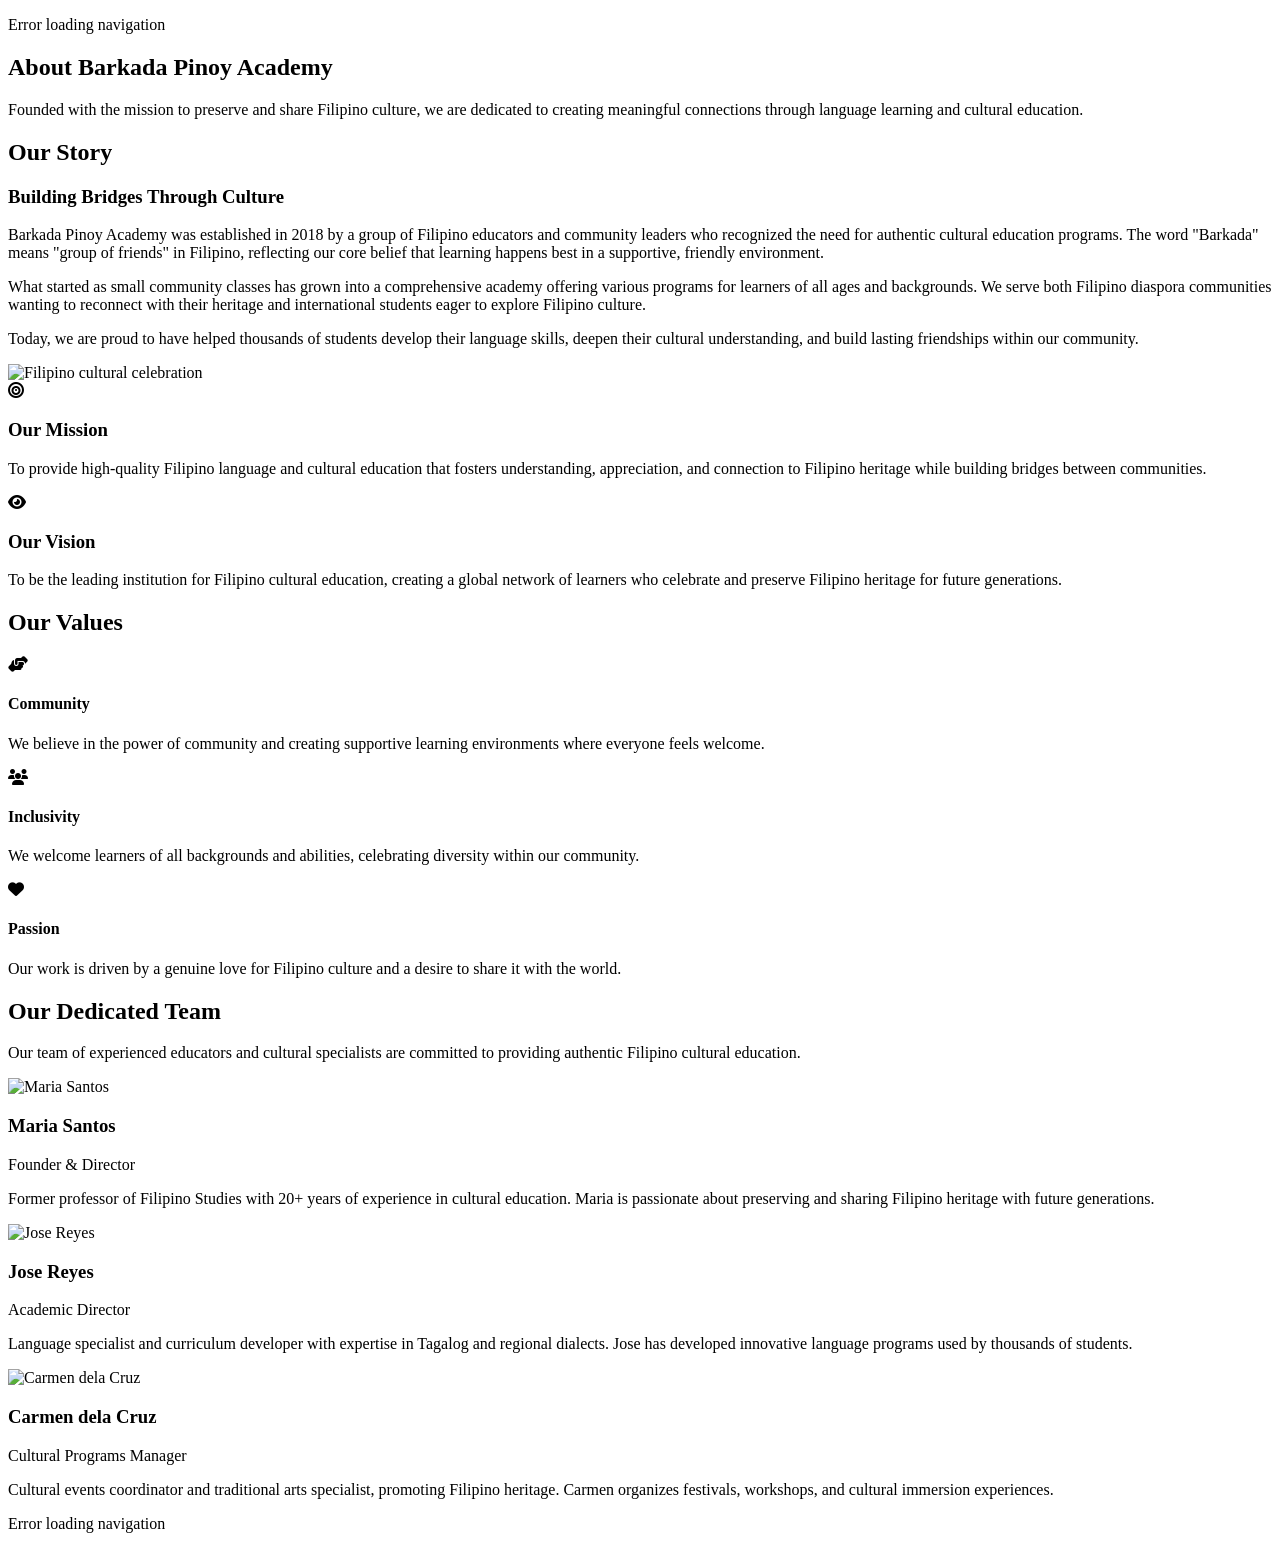
==== about.html @ 8d1f1715 "Remove Pages directory" ====
<!DOCTYPE html>
<html lang="en">
<head>
    <meta charset="UTF-8">
    <meta name="viewport" content="width=device-width, initial-scale=1.0">
    <title>Barkada Pinoy Academy</title>
    
    <link rel="stylesheet" href="../../barkada-pinoy-academy/main.css">

    <link rel="stylesheet" href="https://cdnjs.cloudflare.com/ajax/libs/font-awesome/6.4.0/css/all.min.css">
    <link rel="preconnect" href="https://fonts.googleapis.com">
    <link rel="preconnect" href="https://fonts.gstatic.com" crossorigin>
    <link href="https://fonts.googleapis.com/css2?family=Roboto:ital,wght@0,300;0,400;0,500;0,700;1,300;1,400;1,500&display=swap" rel="stylesheet">
    <link rel="stylesheet" href="https://cdnjs.cloudflare.com/ajax/libs/font-awesome/6.4.0/css/all.min.css">

    <!-- Load the header script -->
    <script src="../header-loader.js"></script>

    <!-- Load the footer script -->
    <script src="../footer-loader.js"></script>
    
</head>
<body>
    <!-- Header -->
    <div id="header-container">
    </div>

     <!-- Page Header -->
    <section class="page-header">
        <div class="container">
            <h1>About Barkada Pinoy Academy</h1>
            <p>Founded with the mission to preserve and share Filipino culture, we are dedicated to creating meaningful connections through language learning and cultural education.</p>
        </div>
    </section>

    <!-- About Content -->
    <section class="about-content">
        <div class="container">
            <!-- Our Story Section -->
            <div class="story-section">
                <div class="section-title">
                    <h2>Our Story</h2>
                </div>
                <div class="story-content">
                    <div class="story-text">
                        <h3>Building Bridges Through Culture</h3>
                        <p>Barkada Pinoy Academy was established in 2018 by a group of Filipino educators and community leaders who recognized the need for authentic cultural education programs. The word "Barkada" means "group of friends" in Filipino, reflecting our core belief that learning happens best in a supportive, friendly environment.</p>
                        <p>What started as small community classes has grown into a comprehensive academy offering various programs for learners of all ages and backgrounds. We serve both Filipino diaspora communities wanting to reconnect with their heritage and international students eager to explore Filipino culture.</p>
                        <p>Today, we are proud to have helped thousands of students develop their language skills, deepen their cultural understanding, and build lasting friendships within our community.</p>
                    </div>
                    <div class="story-image">
                        <img src="https://images.unsplash.com/photo-1581091226033-d5c48150dbaa?ixlib=rb-4.0.3&ixid=M3wxMjA3fDB8MHxwaG90by1wYWdlfHx8fGVufDB8fHx8fA%3D%3D&auto=format&fit=crop&w=1000&q=80" alt="Filipino cultural celebration">
                    </div>
                </div>
            </div>

            <div class="divider"></div>

            <!-- Mission and Vision -->
            <div class="features-grid">
                <div class="feature-card">
                    <div class="feature-icon">
                        <i class="fas fa-bullseye"></i>
                    </div>
                    <h3>Our Mission</h3>
                    <p>To provide high-quality Filipino language and cultural education that fosters understanding, appreciation, and connection to Filipino heritage while building bridges between communities.</p>
                </div>
                <div class="feature-card">
                    <div class="feature-icon">
                        <i class="fas fa-eye"></i>
                    </div>
                    <h3>Our Vision</h3>
                    <p>To be the leading institution for Filipino cultural education, creating a global network of learners who celebrate and preserve Filipino heritage for future generations.</p>
                </div>
            </div>
        </div>

            <!-- Values Section -->
    <section>
        <div class="container">
            <div class="section-title">
                <h2>Our Values</h2>
            </div>
            <div class="features-grid">
                <div class="feature-card">
                    <div class="feature-icon">
                        <i class="fas fa-hands-helping"></i>
                    </div>
                    <h4>Community</h4>
                    <p>We believe in the power of community and creating supportive learning environments where everyone feels welcome.</p>
                </div>
                <!-- <div class="feature-card">
                    <div class="feature-icon">
                        <i class="fas fa-book-open"></i>
                    </div>
                    <h4>Authenticity</h4>
                    <p>We are committed to providing authentic cultural experiences and accurate language instruction.</p>
                </div> -->
                <div class="feature-card">
                    <div class="feature-icon">
                        <i class="fas fa-users"></i>
                    </div>
                    <h4>Inclusivity</h4>
                    <p>We welcome learners of all backgrounds and abilities, celebrating diversity within our community.</p>
                </div>
                <div class="feature-card">
                    <div class="feature-icon">
                        <i class="fas fa-heart"></i>
                    </div>
                    <h4>Passion</h4>
                    <p>Our work is driven by a genuine love for Filipino culture and a desire to share it with the world.</p>
                </div>
            </div>
        </div>
    </section>

    <!-- Team Section -->
    <section>
        <div class="container">
            <div class="section-title">
                <h2>Our Dedicated Team</h2>
                <p>Our team of experienced educators and cultural specialists are committed to providing authentic Filipino cultural education.</p>
            </div>
            <div class="features-grid">
                <div class="team-member">
                    <img src="https://images.unsplash.com/photo-1580489944761-15a19d654956?ixlib=rb-4.0.3&ixid=M3wxMjA3fDB8MHxwaG90by1wYWdlfHx8fGVufDB8fHx8fA%3D%3D&auto=format&fit=crop&w=500&q=80" alt="Maria Santos" class="member-photo">
                    <h3>Maria Santos</h3>
                    <span class="position">Founder & Director</span>
                    <p>Former professor of Filipino Studies with 20+ years of experience in cultural education. Maria is passionate about preserving and sharing Filipino heritage with future generations.</p>
                </div>
                <div class="team-member">
                    <img src="https://images.unsplash.com/photo-1507003211169-0a1dd7228f2d?ixlib=rb-4.0.3&ixid=M3wxMjA3fDB8MHxwaG90by1wYWdlfHx8fGVufDB8fHx8fA%3D%3D&auto=format&fit=crop&w=500&q=80" alt="Jose Reyes" class="member-photo">
                    <h3>Jose Reyes</h3>
                    <span class="position">Academic Director</span>
                    <p>Language specialist and curriculum developer with expertise in Tagalog and regional dialects. Jose has developed innovative language programs used by thousands of students.</p>
                </div>
                <div class="team-member">
                    <img src="https://images.unsplash.com/photo-1544005313-94ddf0286df2?ixlib=rb-4.0.3&ixid=M3wxMjA3fDB8MHxwaG90by1wYWdlfHx8fGVufDB8fHx8fA%3D%3D&auto=format&fit=crop&w=500&q=80" alt="Carmen dela Cruz" class="member-photo">
                    <h3>Carmen dela Cruz</h3>
                    <span class="position">Cultural Programs Manager</span>
                    <p>Cultural events coordinator and traditional arts specialist, promoting Filipino heritage. Carmen organizes festivals, workshops, and cultural immersion experiences.</p>
                </div>
            </div>
        </div>
    </section>
    </section>

    <!-- Footer -->
    <div id="footer-container">
    </div>
</body>
</html>
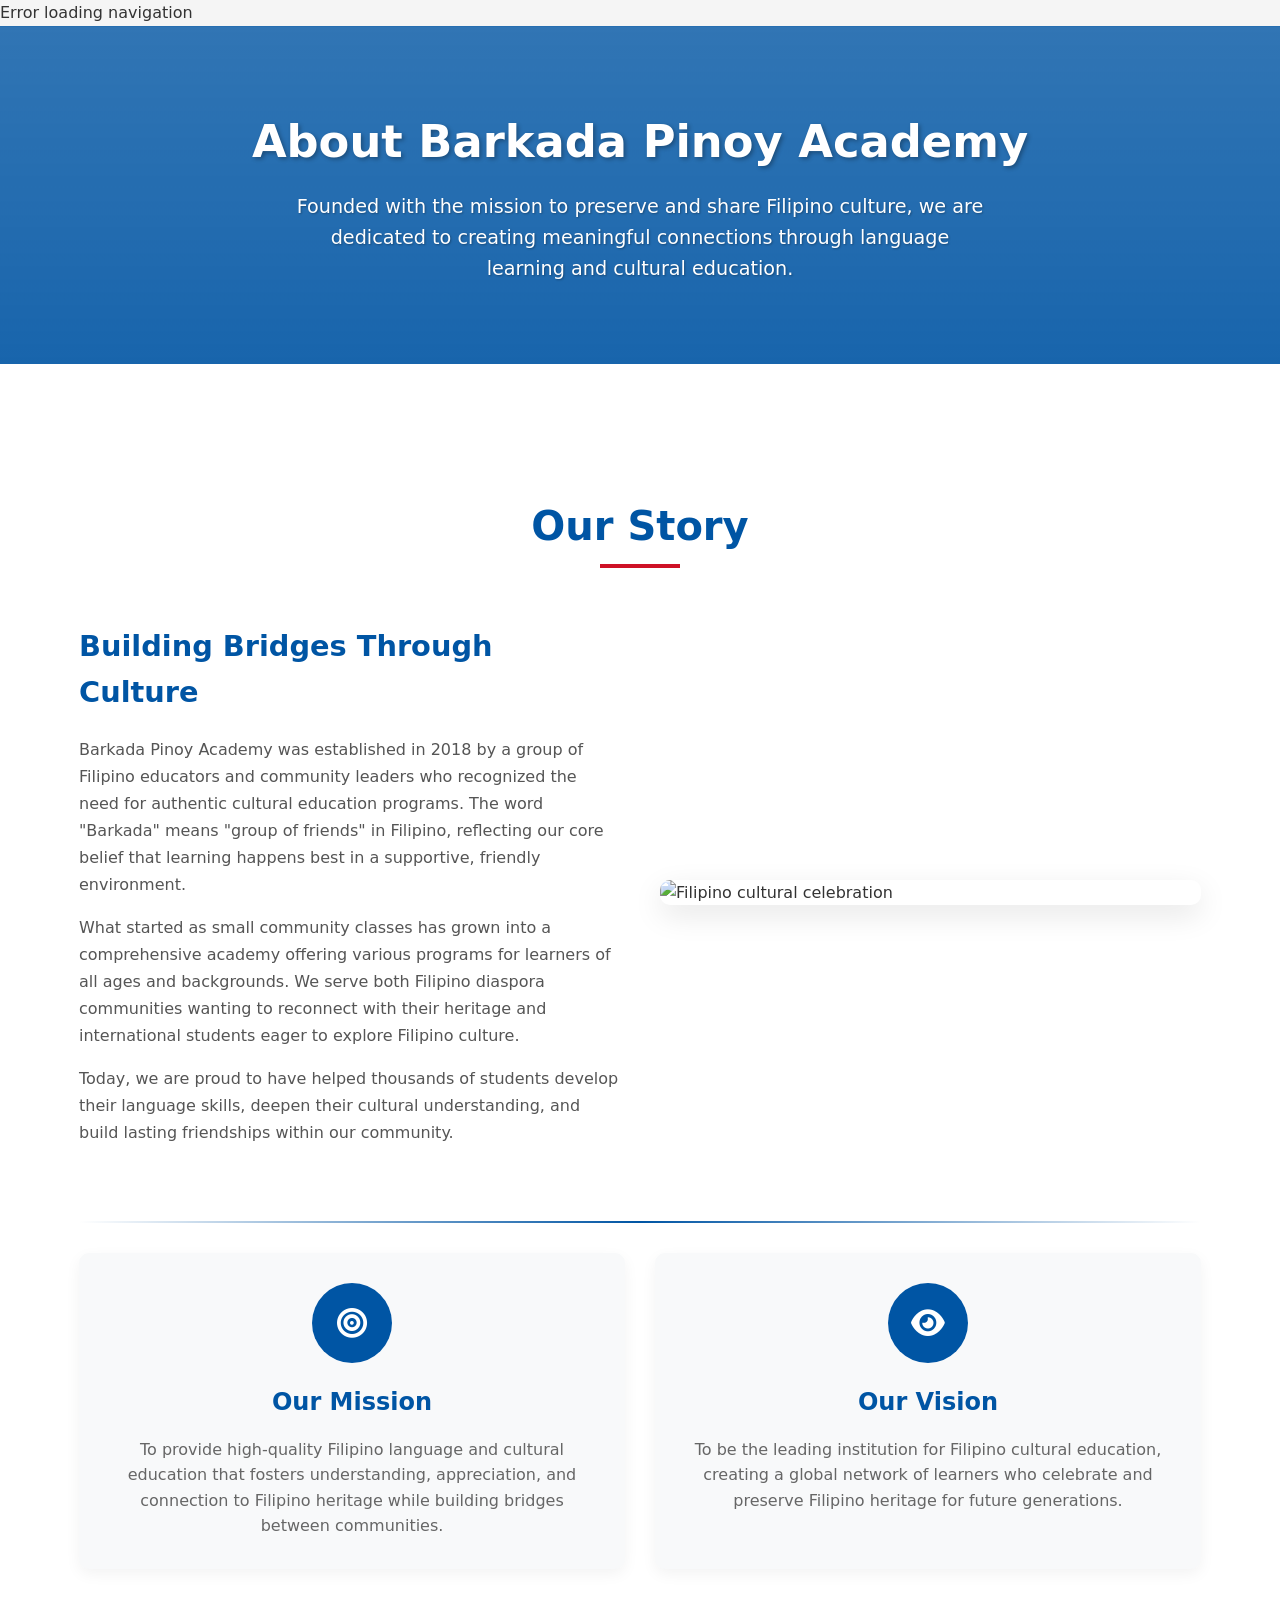
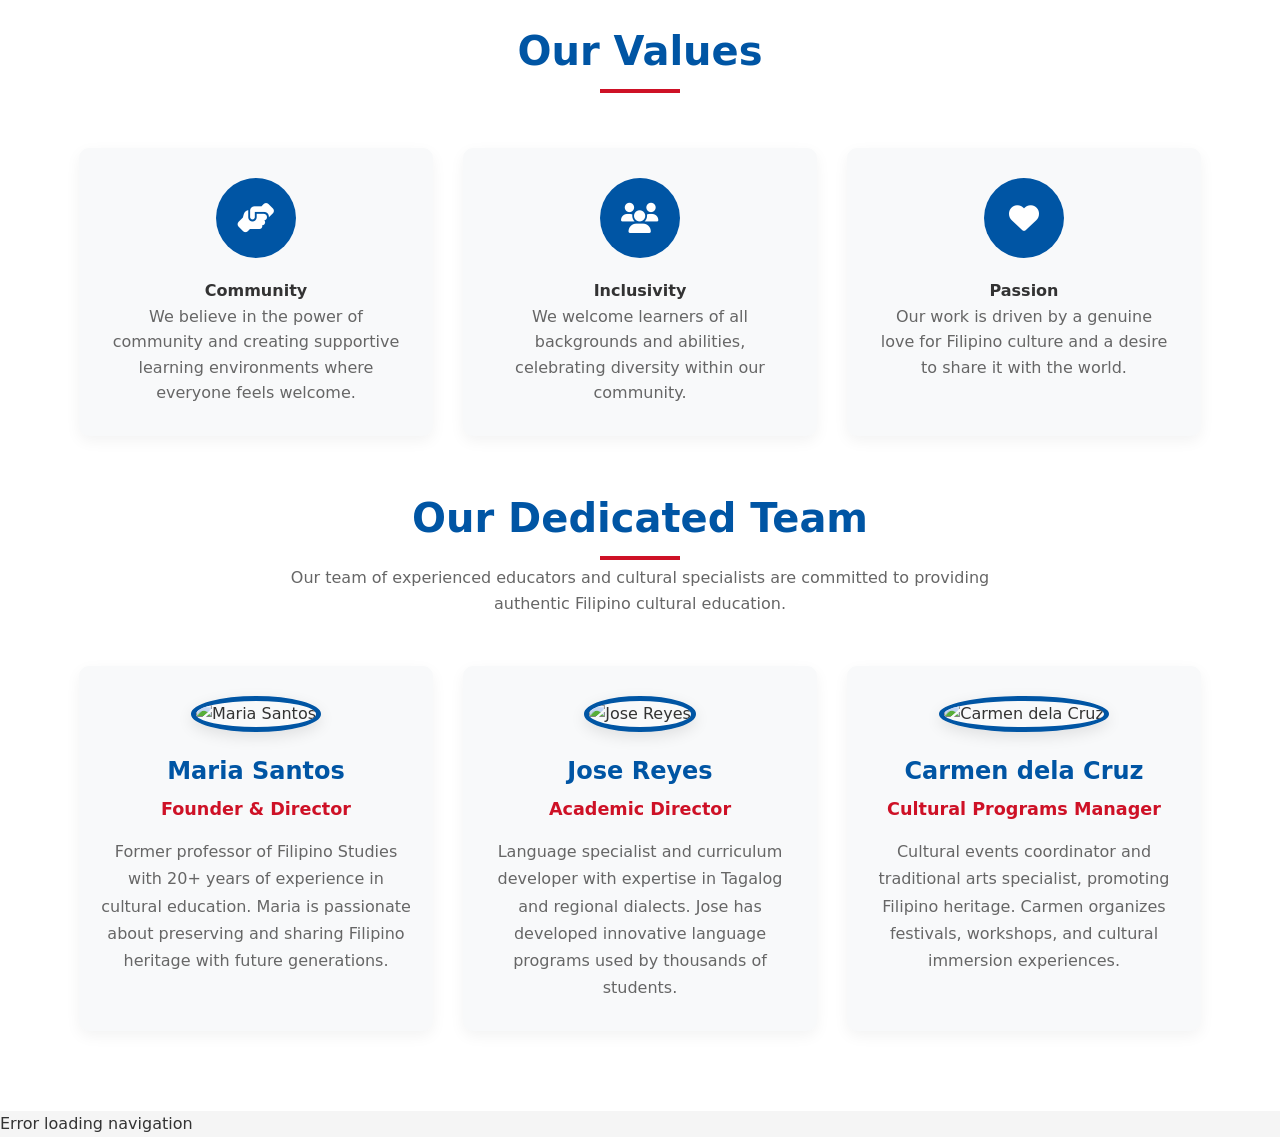
==== commit 35addd38: "Adjust paths due to Pages removal" ====
--- a/about.html
+++ b/about.html
@@ -5,7 +5,7 @@
     <meta name="viewport" content="width=device-width, initial-scale=1.0">
     <title>Barkada Pinoy Academy</title>
     
-    <link rel="stylesheet" href="../../barkada-pinoy-academy/main.css">
+    <link rel="stylesheet" href="main.css">
 
     <link rel="stylesheet" href="https://cdnjs.cloudflare.com/ajax/libs/font-awesome/6.4.0/css/all.min.css">
     <link rel="preconnect" href="https://fonts.googleapis.com">
@@ -14,10 +14,10 @@
     <link rel="stylesheet" href="https://cdnjs.cloudflare.com/ajax/libs/font-awesome/6.4.0/css/all.min.css">
 
     <!-- Load the header script -->
-    <script src="../header-loader.js"></script>
+    <script src="header-loader.js"></script>
 
     <!-- Load the footer script -->
-    <script src="../footer-loader.js"></script>
+    <script src="footer-loader.js"></script>
     
 </head>
 <body>
--- a/main.css
+++ b/main.css
@@ -0,0 +1,1041 @@
+  * {
+            margin: 0;
+            padding: 0;
+            box-sizing: border-box;
+            font-family: system-ui, -apple-system, BlinkMacSystemFont, 'Segoe UI', Roboto, Oxygen, Ubuntu, Cantarell, 'Open Sans', 'Helvetica Neue', sans-serif;
+        }
+
+        :root {
+            --primary: #0055a4;
+            --secondary: #ce1126;
+            --accent: #ffc72c;
+            --light: #f8f9fa;
+            --dark: #333;
+        }
+
+        body {
+            background-color: #f5f5f5;
+            color: #333;
+            line-height: 1.6;
+        }
+
+        .container {
+            width: 90%;
+            max-width: 1200px;
+            margin: 0 auto;
+            padding: 0 15px;
+        }
+
+        /* Header Styles */
+        header {
+            background: linear-gradient(135deg, var(--primary), #003d7a);
+            color: white;
+            padding: 20px 0;
+            box-shadow: 0 2px 10px rgba(0, 0, 0, 0.1);
+        }
+
+        .logo {
+            font-size: 28px;
+            font-weight: 700;
+            display: flex;
+            align-items: center;
+            gap: 10px;
+        }
+
+        .logo i {
+            color: var(--accent);
+        }
+
+        nav {
+            display: flex;
+            justify-content: space-between;
+            align-items: center;
+        }
+
+        .nav-links {
+            display: flex;
+            gap: 25px;
+        }
+
+        .nav-links a {
+            color: white;
+            text-decoration: none;
+            font-weight: 500;
+            transition: color 0.3s;
+        }
+
+        .nav-links a:hover {
+            color: var(--accent);
+        }
+
+        .btn {
+            display: inline-block;
+            background-color: var(--primary);
+            color: white;
+            padding: 10px 20px;
+            border-radius: 5px;
+            text-decoration: none;
+            font-weight: 600;
+            transition: all 0.3s;
+            border: none;
+            cursor: pointer;
+        }
+
+        .btn:hover {
+            background-color: #a50e1e;
+            transform: translateY(-2px);
+            box-shadow: 0 4px 8px rgba(0, 0, 0, 0.2);
+        }
+
+        .btn-outline {
+            /* background-color: transparent; */
+            border: 2px solid white;
+        }
+
+        .btn-outline:hover {
+            background-color: white;
+            color: var(--primary);
+        }
+
+         /* Page Header */
+        .page-header {
+            background: linear-gradient(rgba(0, 85, 164, 0.8), rgba(0, 85, 164, 0.9)), url('https://images.unsplash.com/photo-1552733407-5d5c46c3bb3b?ixlib=rb-4.0.3&ixid=M3wxMjA3fDB8MHxwaG90by1wYWdlfHx8fGVufDB8fHx8fA%3D%3D&auto=format&fit=crop&w=1200&q=80');
+            background-size: cover;
+            background-position: center;
+            color: white;
+            padding: 80px 0;
+            text-align: center;
+        }
+
+        .page-header h1 {
+            font-size: 2.8rem;
+            margin-bottom: 15px;
+            text-shadow: 2px 2px 4px rgba(0, 0, 0, 0.3);
+        }
+
+        .page-header p {
+            font-size: 1.2rem;
+            max-width: 700px;
+            margin: 0 auto;
+            text-shadow: 1px 1px 2px rgba(0, 0, 0, 0.3);
+        }
+
+        /* About Content */
+        .about-content {
+            padding: 80px 0;
+            background-color: white;
+        }
+
+        .story-section {
+            margin-bottom: 60px;
+        }
+
+        .story-content {
+            display: grid;
+            grid-template-columns: 1fr 1fr;
+            gap: 40px;
+            align-items: center;
+        }
+
+        .story-text h3 {
+            font-size: 1.8rem;
+            color: var(--primary);
+            margin-bottom: 20px;
+        }
+
+        .story-text p {
+            margin-bottom: 15px;
+            color: #555;
+            line-height: 1.7;
+        }
+
+        .story-image {
+            border-radius: 10px;
+            overflow: hidden;
+            box-shadow: 0 10px 30px rgba(0, 0, 0, 0.1);
+        }
+
+        .story-image img {
+            width: 100%;
+            height: auto;
+            display: block;
+        }
+
+        .divider {
+            height: 2px;
+            background: linear-gradient(to right, transparent, var(--primary), transparent);
+            margin: 60px 0;
+        }
+
+        /* Hero Section */
+        .hero {
+            background-size: cover;
+            background-position: center;
+            color: white;
+            padding: 100px 0;
+            text-align: center;
+        }
+
+        .hero h1 {
+            font-size: 3rem;
+            color: #333;
+            margin-bottom: 20px;
+        }
+
+        .hero p {
+            font-size: 1.2rem;
+            color: #333;
+            max-width: 700px;
+            margin: 0 auto 30px;
+        }
+
+        .hero-buttons {
+            display: flex;
+            justify-content: center;
+            gap: 15px;
+            margin-top: 30px;
+        }
+
+        /* Features Section */
+        .features {
+            padding: 80px 0;
+            background-color: white;
+        }
+
+        .section-title {
+            text-align: center;
+            margin: 50px;
+        }
+
+        .section-title h2 {
+            font-size: 2.5rem;
+            color: var(--primary);
+            margin-bottom: 15px;
+            position: relative;
+            display: inline-block;
+        }
+
+        .section-title h2::after {
+            content: '';
+            position: absolute;
+            bottom: -10px;
+            left: 50%;
+            transform: translateX(-50%);
+            width: 80px;
+            height: 4px;
+            background-color: var(--secondary);
+        }
+
+        .section-title p {
+            color: #666;
+            max-width: 700px;
+            margin: 0 auto;
+        }
+
+        .features-grid {
+            display: grid;
+            grid-template-columns: repeat(auto-fit, minmax(300px, 1fr));
+            gap: 30px;
+            justify-content: center;
+        }
+
+        .feature-card {
+            background-color: var(--light);
+            border-radius: 10px;
+            padding: 30px;
+            text-align: center;
+            box-shadow: 0 5px 15px rgba(0, 0, 0, 0.05);
+            transition: transform 0.3s, box-shadow 0.3s;
+        }
+
+        .feature-card:hover {
+            transform: translateY(-10px);
+            box-shadow: 0 15px 30px rgba(0, 0, 0, 0.1);
+        }
+
+        .feature-icon {
+            width: 80px;
+            height: 80px;
+            background-color: var(--primary);
+            color: white;
+            border-radius: 50%;
+            display: flex;
+            align-items: center;
+            justify-content: center;
+            margin: 0 auto 20px;
+            font-size: 30px;
+        }
+
+        .feature-card h3 {
+            font-size: 1.5rem;
+            margin-bottom: 15px;
+            color: var(--primary);
+        }
+
+        .feature-card p {
+            color: #666;
+        }
+
+
+        /* Teams Section */
+        .team-member {
+            text-align: center;
+            padding: 30px 20px;
+            background-color: var(--light);
+            border-radius: 10px;
+            box-shadow: 0 5px 15px rgba(0, 0, 0, 0.05);
+            transition: transform 0.3s, box-shadow 0.3s;
+        }
+
+        .team-member:hover {
+            transform: translateY(-10px);
+            box-shadow: 0 15px 30px rgba(0, 0, 0, 0.1);
+        }
+
+        .member-photo {
+            width: 150px;
+            height: 150px;
+            border-radius: 50%;
+            object-fit: cover;
+            margin: 0 auto 20px;
+            border: 5px solid var(--primary);
+            box-shadow: 0 5px 15px rgba(0, 0, 0, 0.1);
+        }
+
+        .team-member h3 {
+            font-size: 1.5rem;
+            margin-bottom: 5px;
+            color: var(--primary);
+        }
+
+        .team-member .position {
+            font-size: 1.1rem;
+            color: var(--secondary);
+            font-weight: 600;
+            margin-bottom: 15px;
+            display: block;
+        }
+
+        .team-member p {
+            color: #666;
+            line-height: 1.7;
+        }
+
+        /* Course Section */
+        .course-header {
+            background: linear-gradient(135deg, var(--primary), #003d7a);
+            color: white;
+            padding: 20px;
+            text-align: center;
+        }
+
+        .course-header h3 {
+            font-size: 1.5rem;
+            margin-bottom: 10px;
+        }
+
+        .course-level {
+            display: inline-block;
+            background-color: var(--accent);
+            color: var(--dark);
+            padding: 5px 15px;
+            border-radius: 20px;
+            font-weight: 600;
+            font-size: 0.9rem;
+            margin-bottom: 10px;
+        }
+
+        .course-body {
+            padding: 25px;
+        }
+
+        .course-details {
+            display: flex;
+            justify-content: space-between;
+            margin-bottom: 20px;
+            padding-bottom: 15px;
+            border-bottom: 1px solid #eee;
+        }
+
+        .course-duration, .course-price {
+            text-align: center;
+        }
+
+        .course-duration .value, .course-price .value {
+            font-size: 1.5rem;
+            font-weight: 700;
+            color: var(--primary);
+        }
+
+        .course-duration .label, .course-price .label {
+            font-size: 0.9rem;
+            color: #666;
+        }
+
+        .course-description {
+            color: #666;
+            margin-bottom: 20px;
+        }
+
+        .course-features {
+            list-style: none;
+            margin-bottom: 25px;
+        }
+
+        .course-features li {
+            padding: 8px 0;
+            border-bottom: 1px solid #f0f0f0;
+            display: flex;
+            align-items: center;
+        }
+
+        .course-features li:last-child {
+            border-bottom: none;
+        }
+
+        .course-features li i {
+            color: var(--secondary);
+            margin-right: 10px;
+        }
+
+        /* CTA Section */
+        .cta-section {
+            padding: 80px 0;
+            background: linear-gradient(135deg, var(--primary), #003d7a);
+            color: white;
+            text-align: center;
+        }
+
+        .cta-section h2 {
+            font-size: 2.2rem;
+            margin-bottom: 20px;
+        }
+
+        .cta-section p {
+            font-size: 1.2rem;
+            max-width: 700px;
+            margin: 0 auto 30px;
+        }
+
+        /* Form Styles */
+        .enquiry-section {
+            display: grid;
+            grid-template-columns: 2fr 1fr;
+            gap: 40px;
+            margin: 50px;
+        }
+
+        .form-container {
+            background-color: white;
+            border-radius: 10px;
+            padding: 30px;
+            box-shadow: 0 5px 15px rgba(0, 0, 0, 0.05);
+        }
+
+        .form-header {
+            margin-bottom: 30px;
+        }
+
+        .form-header h1 {
+            font-size: 2.2rem;
+            color: var(--primary);
+            margin-bottom: 10px;
+        }
+
+        .form-header p {
+            color: var(--gray);
+            font-size: 1.1rem;
+        }
+
+        .required::after {
+            content: " *";
+            color: var(--secondary);
+        }
+
+        .form-group {
+            margin-bottom: 20px;
+        }
+
+        .form-row {
+            display: grid;
+            grid-template-columns: 1fr 1fr;
+            gap: 15px;
+        }
+
+        @media (max-width: 576px) {
+            .form-row {
+                grid-template-columns: 1fr;
+            }
+        }
+
+        label {
+            display: block;
+            margin-bottom: 8px;
+            font-weight: 500;
+            color: var(--dark);
+        }
+
+        input, select, textarea {
+            width: 100%;
+            padding: 12px 15px;
+            border: 1px solid #ddd;
+            border-radius: 5px;
+            font-size: 1rem;
+            transition: border-color 0.3s, box-shadow 0.3s;
+        }
+
+        input:focus, select:focus, textarea:focus {
+            outline: none;
+            border-color: var(--primary);
+            box-shadow: 0 0 0 3px rgba(0, 85, 164, 0.1);
+        }
+
+        input::placeholder {
+            color: #aaa;
+        }
+
+        textarea {
+            min-height: 120px;
+            resize: vertical;
+        }
+
+        .checkbox-group {
+            display: flex;
+            align-items: flex-start;
+            gap: 10px;
+            margin-top: 25px;
+        }
+
+        .checkbox-group input {
+            width: auto;
+            margin-top: 3px;
+        }
+
+        .checkbox-group label {
+            margin-bottom: 0;
+            font-weight: normal;
+        }
+
+        .btn {
+            display: inline-block;
+            background-color: var(--secondary);
+            color: white;
+            padding: 12px 30px;
+            border: none;
+            border-radius: 5px;
+            font-size: 1rem;
+            font-weight: 600;
+            cursor: pointer;
+            transition: all 0.3s;
+            margin-top: 10px;
+        }
+
+        .btn:hover {
+            background-color: #a50e1e;
+            transform: translateY(-2px);
+            box-shadow: 0 4px 8px rgba(0, 0, 0, 0.2);
+        }
+
+        /* Contact Info Styles */
+        .contact-container {
+            background-color: white;
+            border-radius: 10px;
+            padding: 30px;
+            box-shadow: 0 5px 15px rgba(0, 0, 0, 0.05);
+            height: fit-content;
+        }
+
+        .contact-header {
+            margin-bottom: 25px;
+        }
+
+        .contact-header h2 {
+            font-size: 1.5rem;
+            color: var(--primary);
+            margin-bottom: 10px;
+        }
+
+        .contact-info {
+            margin-bottom: 30px;
+        }
+
+        .contact-item {
+            margin-bottom: 20px;
+        }
+
+        .contact-item h3 {
+            font-size: 1.1rem;
+            color: var(--primary);
+            margin-bottom: 8px;
+            display: flex;
+            align-items: center;
+            gap: 8px;
+        }
+
+        .contact-item h3 i {
+            color: var(--secondary);
+        }
+
+        .contact-item p {
+            color: var(--gray);
+            margin-left: 26px;
+        }
+
+        .office-hours {
+            margin-bottom: 30px;
+        }
+
+        .office-hours h3 {
+            font-size: 1.1rem;
+            color: var(--primary);
+            margin-bottom: 15px;
+        }
+
+        .hours-item {
+            display: flex;
+            flex-direction: column;
+            justify-content: space-between;
+            align-items: flex-start;
+            padding: 8px 0;
+            border-bottom: 1px solid var(--light-gray);
+        }
+
+        .hours-item:last-child {
+            border-bottom: none;
+        }
+
+        .hours-day {
+            color: var(--dark);
+        }
+
+        .hours-time {
+            color: var(--gray);
+        }
+
+        .quick-facts {
+            margin-top: 30px;
+        }
+
+        .quick-facts h3 {
+            font-size: 1.1rem;
+            color: var(--primary);
+            margin-bottom: 15px;
+        }
+
+        .facts-list {
+            list-style: none;
+        }
+
+        .facts-list li {
+            padding: 8px 0;
+            display: flex;
+            align-items: center;
+            gap: 10px;
+        }
+
+        .facts-list li i {
+            color: var(--secondary);
+        }
+
+        /* Footer */
+        footer {
+            background-color: var(--dark);
+            color: white;
+            padding: 50px 0 20px;
+        }
+
+        .footer-content {
+            display: grid;
+            grid-template-columns: repeat(auto-fit, minmax(250px, 1fr));
+            gap: 40px;
+            margin-bottom: 40px;
+        }
+
+        .footer-column h3 {
+            font-size: 1.3rem;
+            margin-bottom: 20px;
+            color: var(--accent);
+            position: relative;
+            padding-bottom: 10px;
+        }
+
+        .footer-column h3::after {
+            content: '';
+            position: absolute;
+            bottom: 0;
+            left: 0;
+            width: 40px;
+            height: 3px;
+            background-color: var(--secondary);
+        }
+
+        .footer-links {
+            list-style: none;
+        }
+
+        .footer-links li {
+            margin-bottom: 10px;
+        }
+
+        .footer-links a {
+            color: #ccc;
+            text-decoration: none;
+            transition: color 0.3s;
+        }
+
+        .footer-links a:hover {
+            color: var(--accent);
+        }
+
+        .social-links {
+            display: flex;
+            gap: 15px;
+            margin-top: 20px;
+        }
+
+        .social-links a {
+            display: flex;
+            align-items: center;
+            justify-content: center;
+            width: 40px;
+            height: 40px;
+            background-color: rgba(255, 255, 255, 0.1);
+            border-radius: 50%;
+            color: white;
+            transition: all 0.3s;
+        }
+
+        .social-links a:hover {
+            background-color: var(--secondary);
+            transform: translateY(-3px);
+        }
+
+        .copyright {
+            text-align: center;
+            padding-top: 20px;
+            border-top: 1px solid rgba(255, 255, 255, 0.1);
+            color: #aaa;
+            font-size: 0.9rem;
+        }
+
+        .container {
+            max-width: 1200px;
+            margin: 0 auto;
+        }
+
+        .contact-section {
+            display: grid;
+            grid-template-columns: 1fr 1fr;
+            gap: 40px;
+            margin-top: 30px;
+        }
+
+        @media (max-width: 992px) {
+            .contact-section {
+                grid-template-columns: 1fr;
+            }
+        }
+
+        /* Contact Info Styles */
+        .contact-info {
+            background-color: white;
+            border-radius: 10px;
+            padding: 40px;
+            box-shadow: 0 5px 15px rgba(0, 0, 0, 0.05);
+        }
+
+        .contact-header {
+            margin-bottom: 30px;
+        }
+
+        .contact-header h1 {
+            font-size: 2.2rem;
+            color: var(--primary);
+            margin-bottom: 15px;
+        }
+
+        .contact-header p {
+            color: var(--gray);
+            font-size: 1.1rem;
+        }
+
+        .divider {
+            height: 2px;
+            background: linear-gradient(to right, transparent, var(--primary), transparent);
+            margin: 30px 0;
+        }
+
+        .contact-item {
+            margin-bottom: 30px;
+        }
+
+        .contact-item h2 {
+            font-size: 1.4rem;
+            color: var(--primary);
+            margin-bottom: 15px;
+            display: flex;
+            align-items: center;
+            gap: 10px;
+        }
+
+        .contact-item h2 i {
+            color: var(--secondary);
+            width: 24px;
+            text-align: center;
+        }
+
+        .contact-item p {
+            color: var(--gray);
+            margin-bottom: 10px;
+        }
+
+        .address-detail {
+            margin-bottom: 15px;
+        }
+
+        .address-note {
+            font-style: italic;
+            color: var(--gray);
+            font-size: 0.95rem;
+        }
+
+        .map-container {
+            background-color: var(--light-gray);
+            border-radius: 8px;
+            padding: 20px;
+            margin: 20px 0;
+            text-align: center;
+        }
+
+        .map-placeholder {
+            background-color: white;
+            border: 2px dashed var(--border);
+            border-radius: 8px;
+            padding: 40px 20px;
+            margin-bottom: 15px;
+        }
+
+        .map-placeholder i {
+            font-size: 2.5rem;
+            color: var(--primary);
+            margin-bottom: 15px;
+        }
+
+        .map-placeholder h3 {
+            color: var(--primary);
+            margin-bottom: 10px;
+        }
+
+        .map-placeholder p {
+            color: var(--gray);
+            margin-bottom: 15px;
+        }
+
+        .btn {
+            display: inline-block;
+            background-color: var(--primary);
+            color: white;
+            padding: 10px 20px;
+            border-radius: 5px;
+            text-decoration: none;
+            font-weight: 600;
+            transition: all 0.3s;
+            border: none;
+            cursor: pointer;
+            font-size: 0.95rem;
+        }
+
+        .btn:hover {
+            background-color: #003d7a;
+            transform: translateY(-2px);
+            box-shadow: 0 4px 8px rgba(0, 0, 0, 0.2);
+        }
+
+        .btn-secondary {
+            background-color: var(--secondary);
+        }
+
+        .btn-secondary:hover {
+            background-color: #a50e1e;
+        }
+
+        .contact-details {
+            display: flex;
+            flex-direction: column;
+            gap: 15px;
+        }
+
+        .contact-line {
+            display: flex;
+            align-items: flex-start;
+            gap: 10px;
+        }
+
+        .contact-line i {
+            color: var(--secondary);
+            margin-top: 3px;
+            width: 20px;
+            text-align: center;
+        }
+
+        .contact-label {
+            font-weight: 600;
+            color: var(--dark);
+        }
+
+        /* Office Hours Styles */
+        .office-hours {
+            margin-top: 30px;
+        }
+
+        .office-hours h2 {
+            font-size: 1.4rem;
+            color: var(--primary);
+            margin-bottom: 20px;
+            display: flex;
+            align-items: center;
+            gap: 10px;
+        }
+
+        .office-hours h2 i {
+            color: var(--secondary);
+        }
+
+        .hours-grid {
+            display: grid;
+            grid-template-columns: 1fr 1fr;
+            gap: 15px;
+            margin-bottom: 20px;
+        }
+
+        @media (max-width: 576px) {
+            .hours-grid {
+                grid-template-columns: 1fr;
+            }
+        }
+
+        .hours-item {
+            background-color: var(--light);
+            border-radius: 8px;
+            padding: 15px;
+            border-left: 4px solid var(--primary);
+        }
+
+        .hours-day {
+            font-weight: 600;
+            color: var(--dark);
+            margin-bottom: 5px;
+        }
+
+        .hours-time {
+            color: var(--gray);
+        }
+
+        .note {
+            background-color: #fff9e6;
+            border-left: 4px solid var(--accent);
+            padding: 15px;
+            border-radius: 8px;
+            font-size: 0.95rem;
+            color: var(--dark);
+        }
+
+        .note strong {
+            color: var(--primary);
+        }
+
+        /* Contact Form Styles */
+        .contact-form-container {
+            background-color: white;
+            border-radius: 10px;
+            padding: 40px;
+            box-shadow: 0 5px 15px rgba(0, 0, 0, 0.05);
+            height: fit-content;
+        }
+
+        .form-header {
+            margin-bottom: 30px;
+        }
+
+        .form-header h2 {
+            font-size: 1.8rem;
+            color: var(--primary);
+            margin-bottom: 10px;
+        }
+
+        .form-header p {
+            color: var(--gray);
+        }
+
+        .form-group {
+            margin-bottom: 20px;
+        }
+
+        label {
+            display: block;
+            margin-bottom: 8px;
+            font-weight: 500;
+            color: var(--dark);
+        }
+
+        input, select, textarea {
+            width: 100%;
+            padding: 12px 15px;
+            border: 1px solid var(--border);
+            border-radius: 5px;
+            font-size: 1rem;
+            transition: border-color 0.3s, box-shadow 0.3s;
+        }
+
+        input:focus, select:focus, textarea:focus {
+            outline: none;
+            border-color: var(--primary);
+            box-shadow: 0 0 0 3px rgba(0, 85, 164, 0.1);
+        }
+
+        textarea {
+            min-height: 120px;
+            resize: vertical;
+        }
+
+        .form-row {
+            display: grid;
+            grid-template-columns: 1fr 1fr;
+            gap: 15px;
+        }
+
+        @media (max-width: 576px) {
+            .form-row {
+                grid-template-columns: 1fr;
+            }
+        }
+
+        .btn-large {
+            padding: 12px 30px;
+            font-size: 1rem;
+            width: 100%;
+        }
+
+        /* Responsive Design */
+        @media (max-width: 768px) {
+            .hero h1 {
+                font-size: 2.2rem;
+            }
+            
+            .hero p {
+                font-size: 1rem;
+            }
+            
+            .hero-buttons {
+                flex-direction: column;
+                align-items: center;
+            }
+            
+            .nav-links {
+                display: none;
+            }
+            
+            .mobile-menu-btn {
+                display: block;
+            }
+        }
